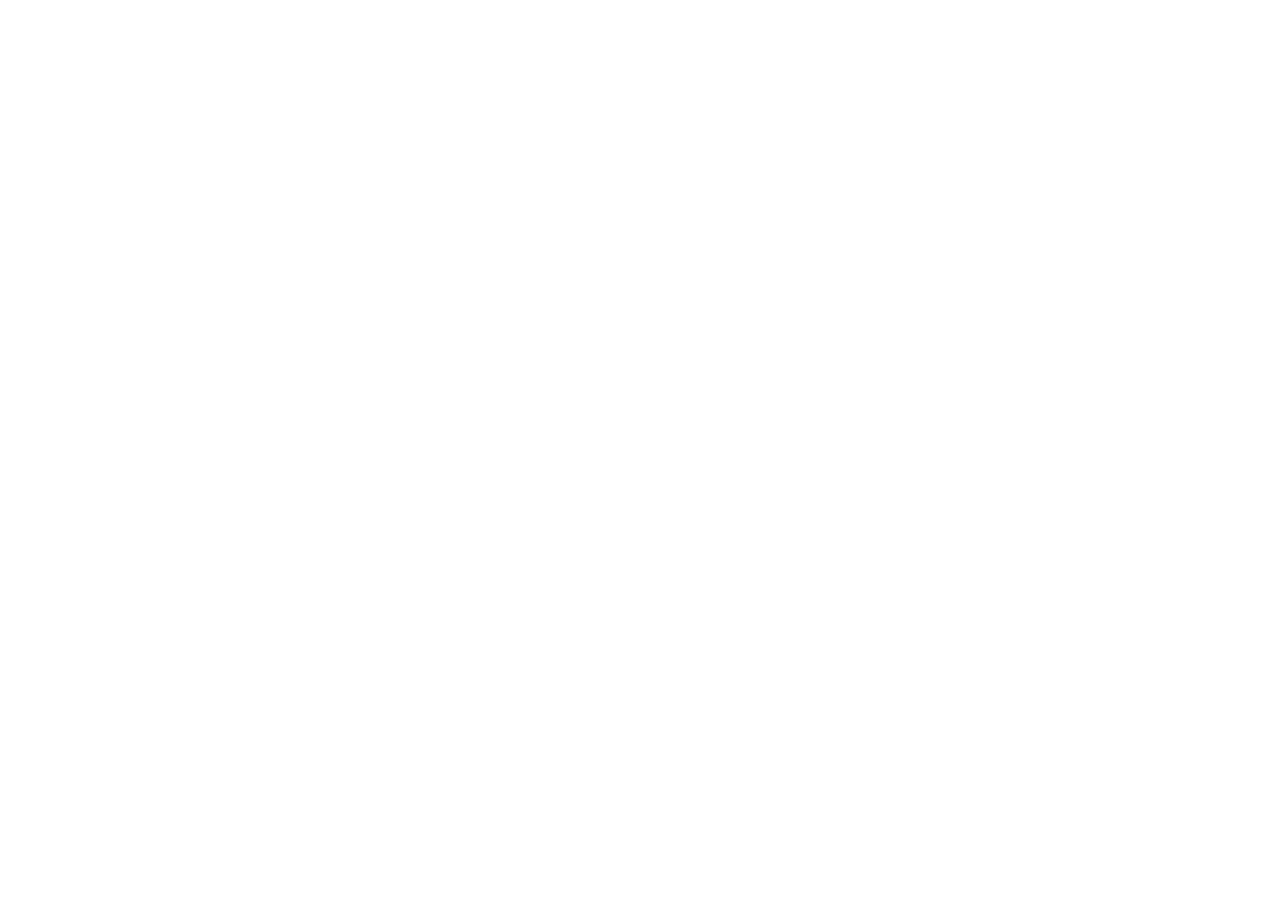
==== index.html @ ae7a9340 "First commit" ====
<!DOCTYPE html>
<html lang="en">
	<head>
		<meta charset="UTF-8" />
		<meta http-equiv="X-UA-Compatible" content="IE=edge" />
		<meta name="viewport" content="width=device-width, initial-scale=1.0" />

		<title>QuizVar | Home</title>

		<link rel="stylesheet" href="assets/styles/style.css" />
	</head>
	<body>
		<noscript>JavaScript needs to be enabled to use this application</noscript>

		<script src="assets/js/index.js"></script>
	</body>
</html>
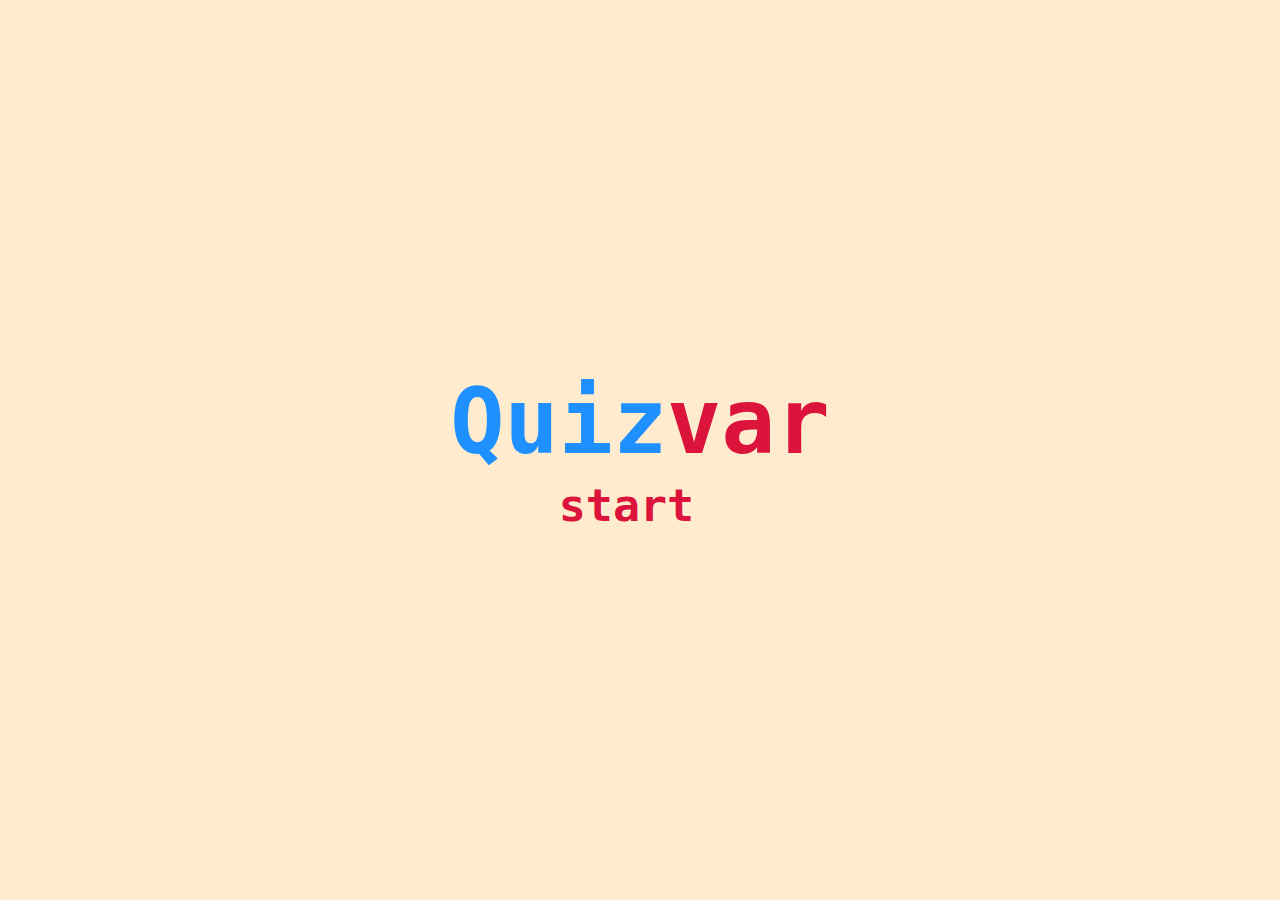
==== commit e25600af: "Add start button, placeholder quiz.html" ====
--- a/index.html
+++ b/index.html
@@ -4,14 +4,28 @@
 		<meta charset="UTF-8" />
 		<meta http-equiv="X-UA-Compatible" content="IE=edge" />
 		<meta name="viewport" content="width=device-width, initial-scale=1.0" />
+		<meta name="description" content="A JavaScript quiz with a leaderboard" />
+		<meta name="keywords" content="javascript,quiz" />
+
+		<link rel="stylesheet" href="assets/styles/main.css" />
+
+		<link rel="stylesheet" href="assets/styles/index.css" />
 
 		<title>QuizVar | Home</title>
-
-		<link rel="stylesheet" href="assets/styles/style.css" />
 	</head>
 	<body>
 		<noscript>JavaScript needs to be enabled to use this application</noscript>
 
+		<h1>Quiz<span style="color: crimson">var</span></h1>
+
+		<div class="start-button">
+			<span style="opacity: 0; transform: translateX(-50%)" class="left">&lt;</span>
+			<a href="quiz.html">start</a>
+			<span style="opacity: 0; transform: translateX(50%)" class="right">/&gt;</span>
+		</div>
+
+		<span class="background"></span>
+
 		<script src="assets/js/index.js"></script>
 	</body>
 </html>
--- a/assets/styles/main.css
+++ b/assets/styles/main.css
@@ -0,0 +1,20 @@
+:root {
+	--backgroundColor: #f5aeae;
+}
+
+* {
+	margin: 0;
+	padding: 0;
+	-webkit-box-sizing: border-box;
+	box-sizing: border-box;
+	font-family: monospace;
+}
+
+body {
+	background-color: var(--backgroundColor);
+	display: -ms-grid;
+	display: grid;
+	place-content: center;
+	width: 100vw;
+	height: 100vh;
+}
--- a/assets/styles/index.css
+++ b/assets/styles/index.css
@@ -0,0 +1,50 @@
+.start-button {
+	display: -webkit-box;
+	display: -ms-flexbox;
+	display: flex;
+	-webkit-box-orient: horizontal;
+	-webkit-box-direction: normal;
+	-ms-flex-direction: row;
+	flex-direction: row;
+	justify-self: center;
+	gap: 5px;
+}
+
+.start-button span {
+	color: dodgerblue;
+}
+
+.start-button a {
+	color: crimson;
+	text-decoration: none;
+	-webkit-transition: color 300ms;
+	transition: color 300ms;
+}
+
+.start-button:hover a {
+	color: dodgerblue;
+}
+
+.background {
+	position: absolute;
+	width: 0;
+	height: 0;
+	background-color: var(--backgroundColor);
+	border-radius: 50%;
+	left: 50%;
+	top: 50%;
+	-webkit-transform: translate(-50%, -50%);
+	transform: translate(-50%, -50%);
+	z-index: -1;
+}
+
+body {
+	row-gap: 5px;
+	background-color: blanchedalmond;
+	font-size: 5vmin;
+	font-weight: bold;
+}
+
+body h1 {
+	color: dodgerblue;
+}
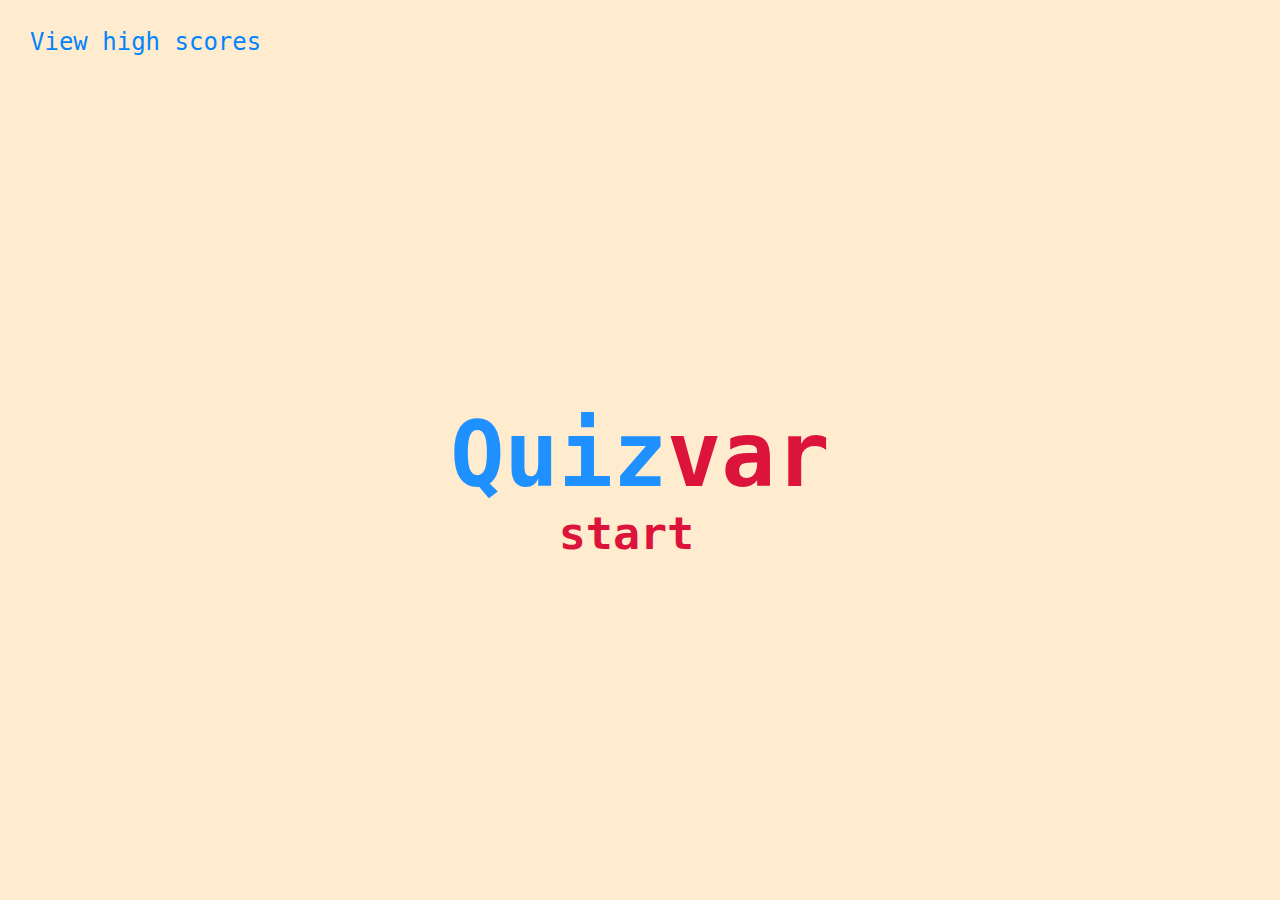
==== commit 1b7f3a41: "Rename assets/styles -> assets/css" ====
--- a/index.html
+++ b/index.html
@@ -7,24 +7,32 @@
 		<meta name="description" content="A JavaScript quiz with a leaderboard" />
 		<meta name="keywords" content="javascript,quiz" />
 
-		<link rel="stylesheet" href="assets/styles/main.css" />
+		<link rel="stylesheet" href="assets/css/main.css" />
 
-		<link rel="stylesheet" href="assets/styles/index.css" />
+		<link rel="stylesheet" href="assets/css/index.css" />
 
 		<title>QuizVar | Home</title>
 	</head>
 	<body>
 		<noscript>JavaScript needs to be enabled to use this application</noscript>
 
-		<h1>Quiz<span style="color: crimson">var</span></h1>
+		<span class="background"></span>
 
-		<div class="start-button">
-			<span style="opacity: 0; transform: translateX(-50%)" class="left">&lt;</span>
-			<a href="quiz.html">start</a>
-			<span style="opacity: 0; transform: translateX(50%)" class="right">/&gt;</span>
-		</div>
+		<header>
+			<a href="leaderboard.html">View high scores</a>
+		</header>
 
-		<span class="background"></span>
+		<main>
+			<h1>Quiz<span style="color: crimson">var</span></h1>
+
+			<a href="quiz.html" class="start-button" role="button">
+				<span style="opacity: 0; transform: translateX(-50%)" class="left">&lt;</span>
+				start
+				<span style="opacity: 0; transform: translateX(50%)" class="right">
+					/&gt;
+				</span>
+			</a>
+		</main>
 
 		<script src="assets/js/index.js"></script>
 	</body>
--- a/assets/css/main.css
+++ b/assets/css/main.css
@@ -0,0 +1,77 @@
+:root {
+	--backgroundColor: #f5aeae;
+}
+
+* {
+	margin: 0;
+	padding: 0;
+	-webkit-box-sizing: border-box;
+	box-sizing: border-box;
+	font-family: monospace;
+}
+
+body {
+	background-color: #f5aeae;
+	background-color: var(--backgroundColor);
+	display: grid;
+	font-size: 5vmin;
+	grid-row-gap: 5px;
+	row-gap: 5px;
+	grid-template-rows: 1.25em 1fr;
+	width: 100vw;
+	height: 100vh;
+}
+
+main {
+	display: grid;
+	-ms-flex-line-pack: center;
+	align-content: center;
+	-webkit-box-pack: center;
+	-ms-flex-pack: center;
+	justify-content: center;
+	width: 100%;
+	height: 100%;
+}
+
+header {
+	display: -webkit-box;
+	display: -ms-flexbox;
+	display: flex;
+	-webkit-box-orient: horizontal;
+	-webkit-box-direction: normal;
+	-ms-flex-direction: row;
+	flex-direction: row;
+	-webkit-box-pack: justify;
+	-ms-flex-pack: justify;
+	justify-content: space-between;
+	-webkit-box-align: end;
+	-ms-flex-align: end;
+	align-items: flex-end;
+	padding: 0 30px;
+}
+header a {
+	position: relative;
+	text-decoration: none;
+	font-size: 24px;
+	-webkit-transition: color 200ms;
+	transition: color 200ms;
+	color: #0583ff;
+}
+header a::after {
+	-webkit-transition: width 130ms;
+	transition: width 130ms;
+	position: absolute;
+	content: "";
+	height: 3px;
+	width: 0;
+	left: 0;
+	bottom: 0;
+	z-index: -1;
+	background-color: firebrick;
+}
+header a:hover {
+	color: crimson;
+}
+header a:hover::after {
+	width: 100%;
+}--- a/assets/css/index.css
+++ b/assets/css/index.css
@@ -0,0 +1,48 @@
+.start-button {
+	display: -webkit-box;
+	display: -ms-flexbox;
+	display: flex;
+	-webkit-box-orient: horizontal;
+	-webkit-box-direction: normal;
+	-ms-flex-direction: row;
+	flex-direction: row;
+	justify-self: center;
+	grid-gap: 5px;
+	gap: 5px;
+	color: crimson;
+	text-decoration: none;
+	-webkit-transition: color 300ms;
+	transition: color 300ms;
+	cursor: pointer;
+	font-weight: bold;
+}
+.start-button span {
+	color: dodgerblue;
+	-webkit-user-select: none;
+	-moz-user-select: none;
+	-ms-user-select: none;
+	user-select: none;
+}
+.start-button:hover {
+	color: dodgerblue;
+}
+
+.background {
+	position: absolute;
+	width: 0;
+	height: 0;
+	background-color: var(--backgroundColor);
+	border-radius: 50%;
+	left: 50%;
+	top: 50%;
+	-webkit-transform: translate(-50%, -50%);
+	transform: translate(-50%, -50%);
+	z-index: -1;
+}
+
+body {
+	background-color: blanchedalmond;
+}
+body h1 {
+	color: dodgerblue;
+}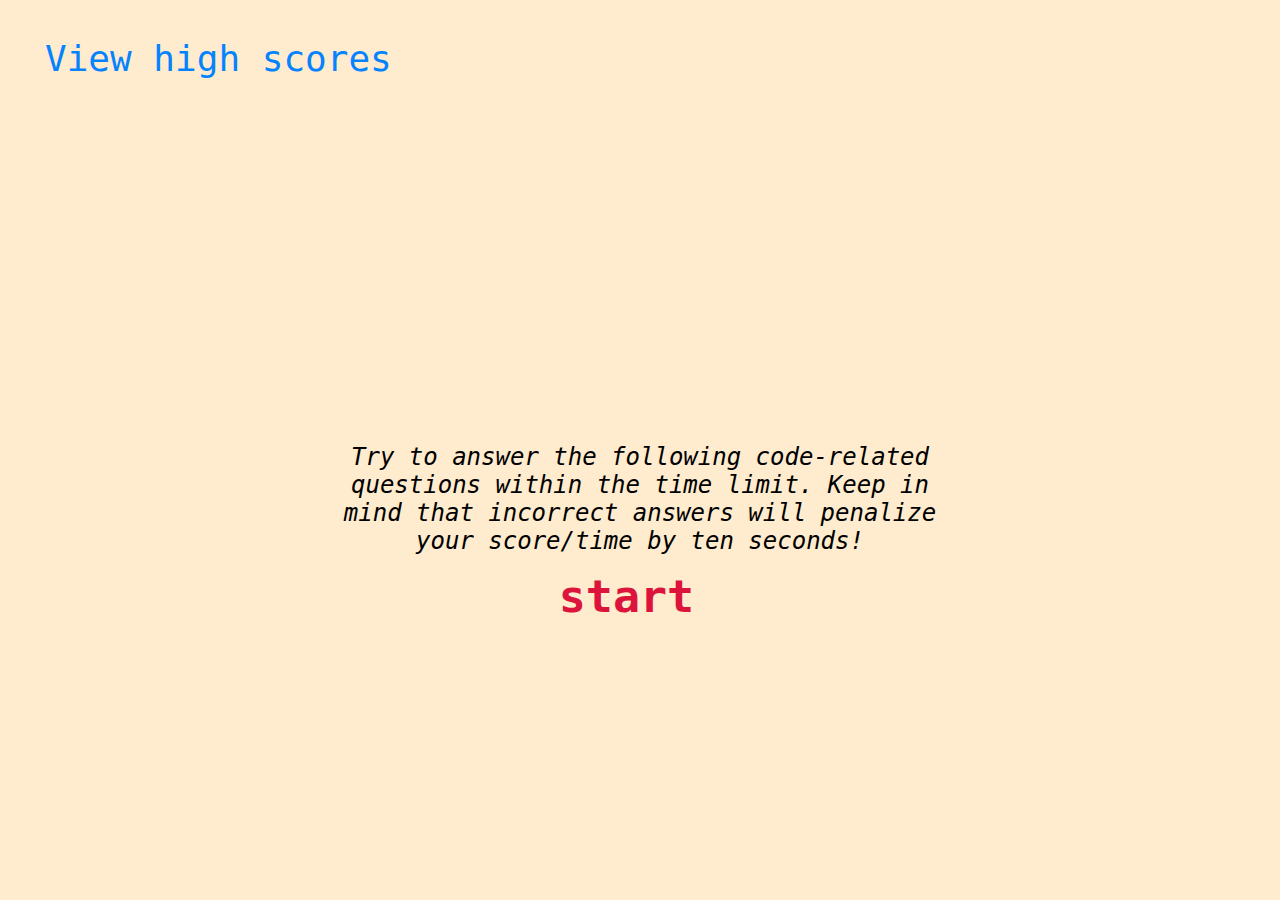
==== commit 480ca72f: "Add description of app" ====
--- a/index.html
+++ b/index.html
@@ -25,6 +25,11 @@
 		<main>
 			<h1>Quiz<span style="color: crimson">var</span></h1>
 
+			<p>
+				Try to answer the following code-related questions within the time limit. Keep
+				in mind that incorrect answers will penalize your score/time by ten seconds!
+			</p>
+
 			<a href="quiz.html" class="start-button" role="button">
 				<span style="opacity: 0; transform: translateX(-50%)" class="left">&lt;</span>
 				start
--- a/assets/css/main.css
+++ b/assets/css/main.css
@@ -1,5 +1,5 @@
 :root {
-	--backgroundColor: #f5aeae;
+	--backgroundColor: #e7a3a3;
 }
 
 * {
@@ -11,7 +11,7 @@
 }
 
 body {
-	background-color: #f5aeae;
+	background-color: #e7a3a3;
 	background-color: var(--backgroundColor);
 	display: grid;
 	font-size: 5vmin;
@@ -20,10 +20,14 @@
 	grid-template-rows: 1.25em 1fr;
 	width: 100vw;
 	height: 100vh;
+	padding: 15px;
+	-webkit-transition: background-color 350ms;
+	transition: background-color 350ms;
 }
 
 main {
 	display: grid;
+	justify-self: center;
 	-ms-flex-line-pack: center;
 	align-content: center;
 	-webkit-box-pack: center;
@@ -44,15 +48,15 @@
 	-webkit-box-pack: justify;
 	-ms-flex-pack: justify;
 	justify-content: space-between;
-	-webkit-box-align: end;
-	-ms-flex-align: end;
-	align-items: flex-end;
-	padding: 0 30px;
+	-webkit-box-align: center;
+	-ms-flex-align: center;
+	align-items: center;
+	padding: 30px 30px 0 30px;
 }
 header a {
 	position: relative;
 	text-decoration: none;
-	font-size: 24px;
+	font-size: 36px;
 	-webkit-transition: color 200ms;
 	transition: color 200ms;
 	color: #0583ff;
@@ -66,7 +70,7 @@
 	width: 0;
 	left: 0;
 	bottom: 0;
-	z-index: -1;
+	z-index: 0;
 	background-color: firebrick;
 }
 header a:hover {
--- a/assets/css/index.css
+++ b/assets/css/index.css
@@ -42,7 +42,46 @@
 
 body {
 	background-color: blanchedalmond;
+	text-align: center;
 }
-body h1 {
+
+p {
+	width: 50%;
+	margin: auto;
+	font-size: 24px;
+	font-style: italic;
+	margin-bottom: 15px;
+	-webkit-transition: color 350ms;
+	transition: color 350ms;
+}
+
+h1 {
+	opacity: 0;
 	color: dodgerblue;
+	-webkit-animation: fadeIn 1s forwards;
+	animation: fadeIn 1s forwards;
+}
+h1 span {
+	opacity: 0;
+	-webkit-animation: fadeIn 1s forwards;
+	animation: fadeIn 1s forwards;
+	-webkit-animation-delay: 650ms;
+	animation-delay: 650ms;
+}
+
+@-webkit-keyframes fadeIn {
+	from {
+		opacity: 0;
+	}
+	to {
+		opacity: 1;
+	}
+}
+@keyframes fadeIn {
+	from {
+		opacity: 0;
+	}
+	to {
+		opacity: 1;
+	}
 }